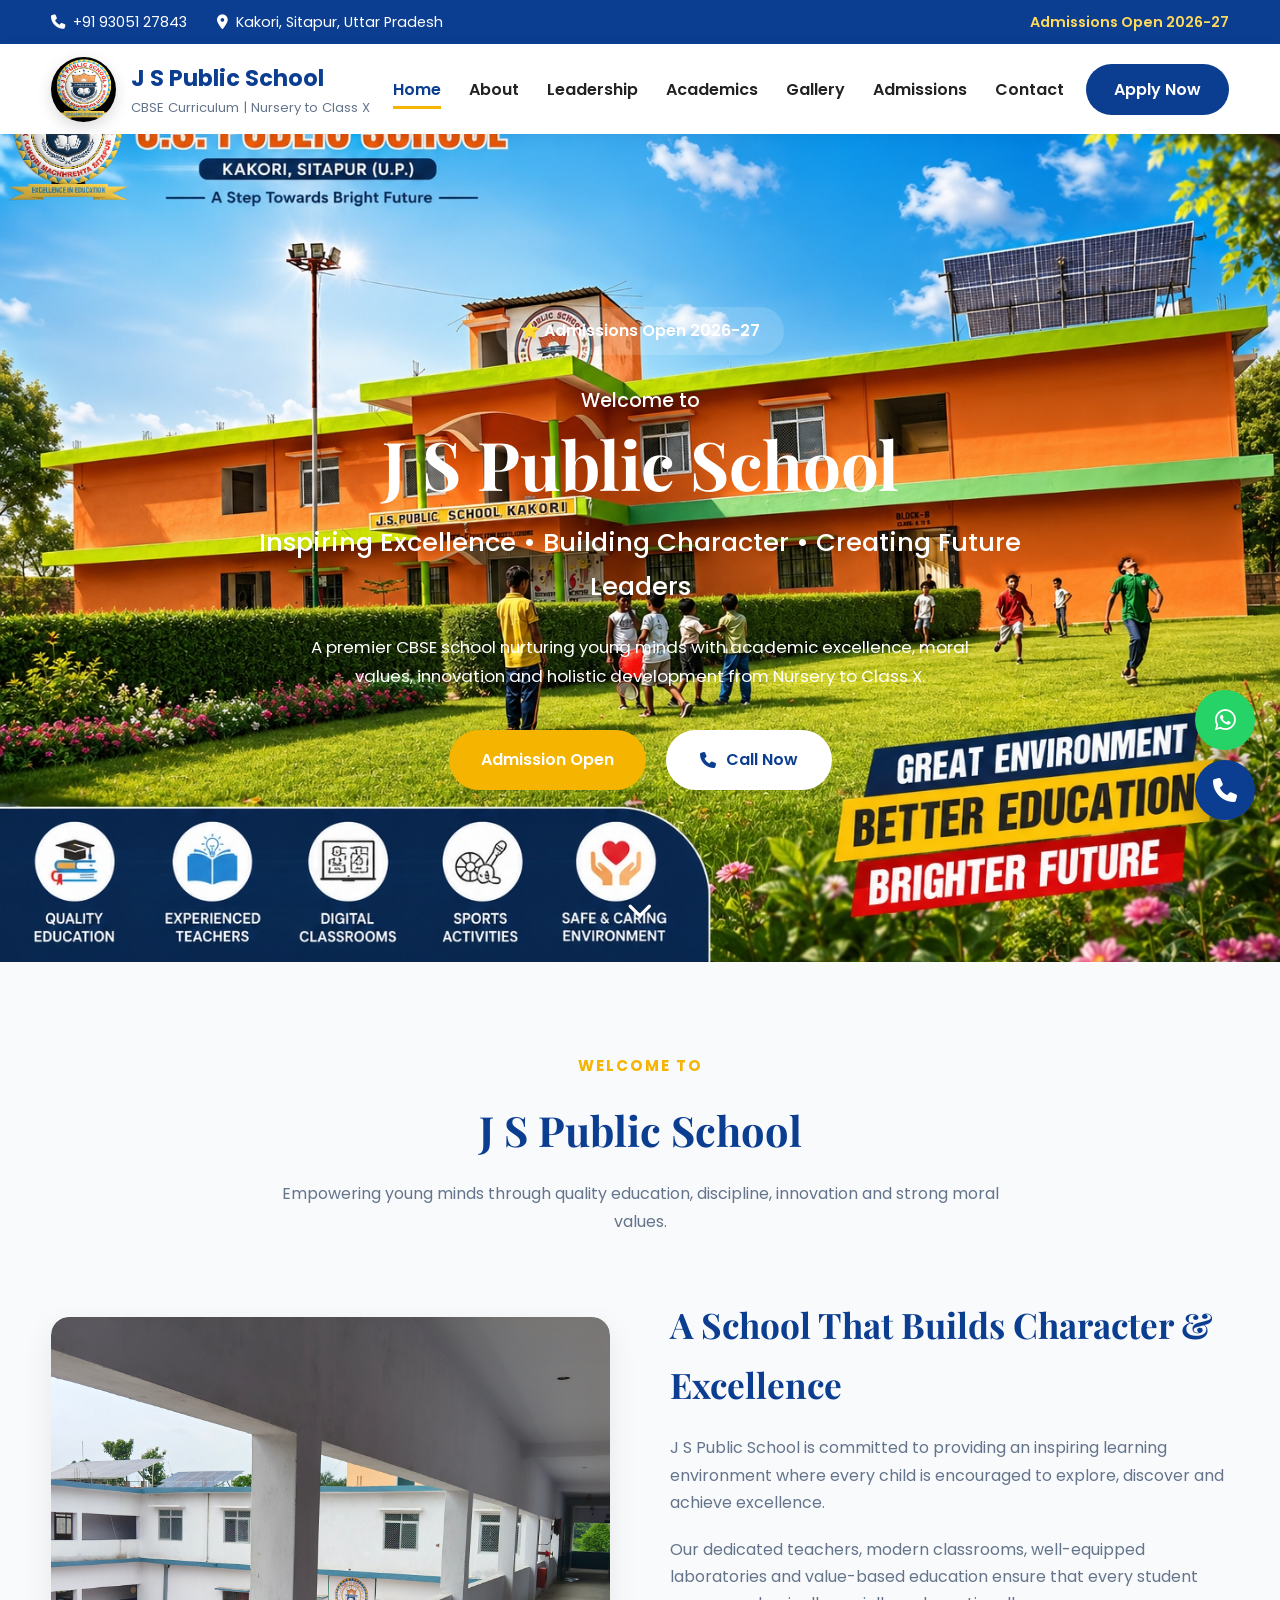
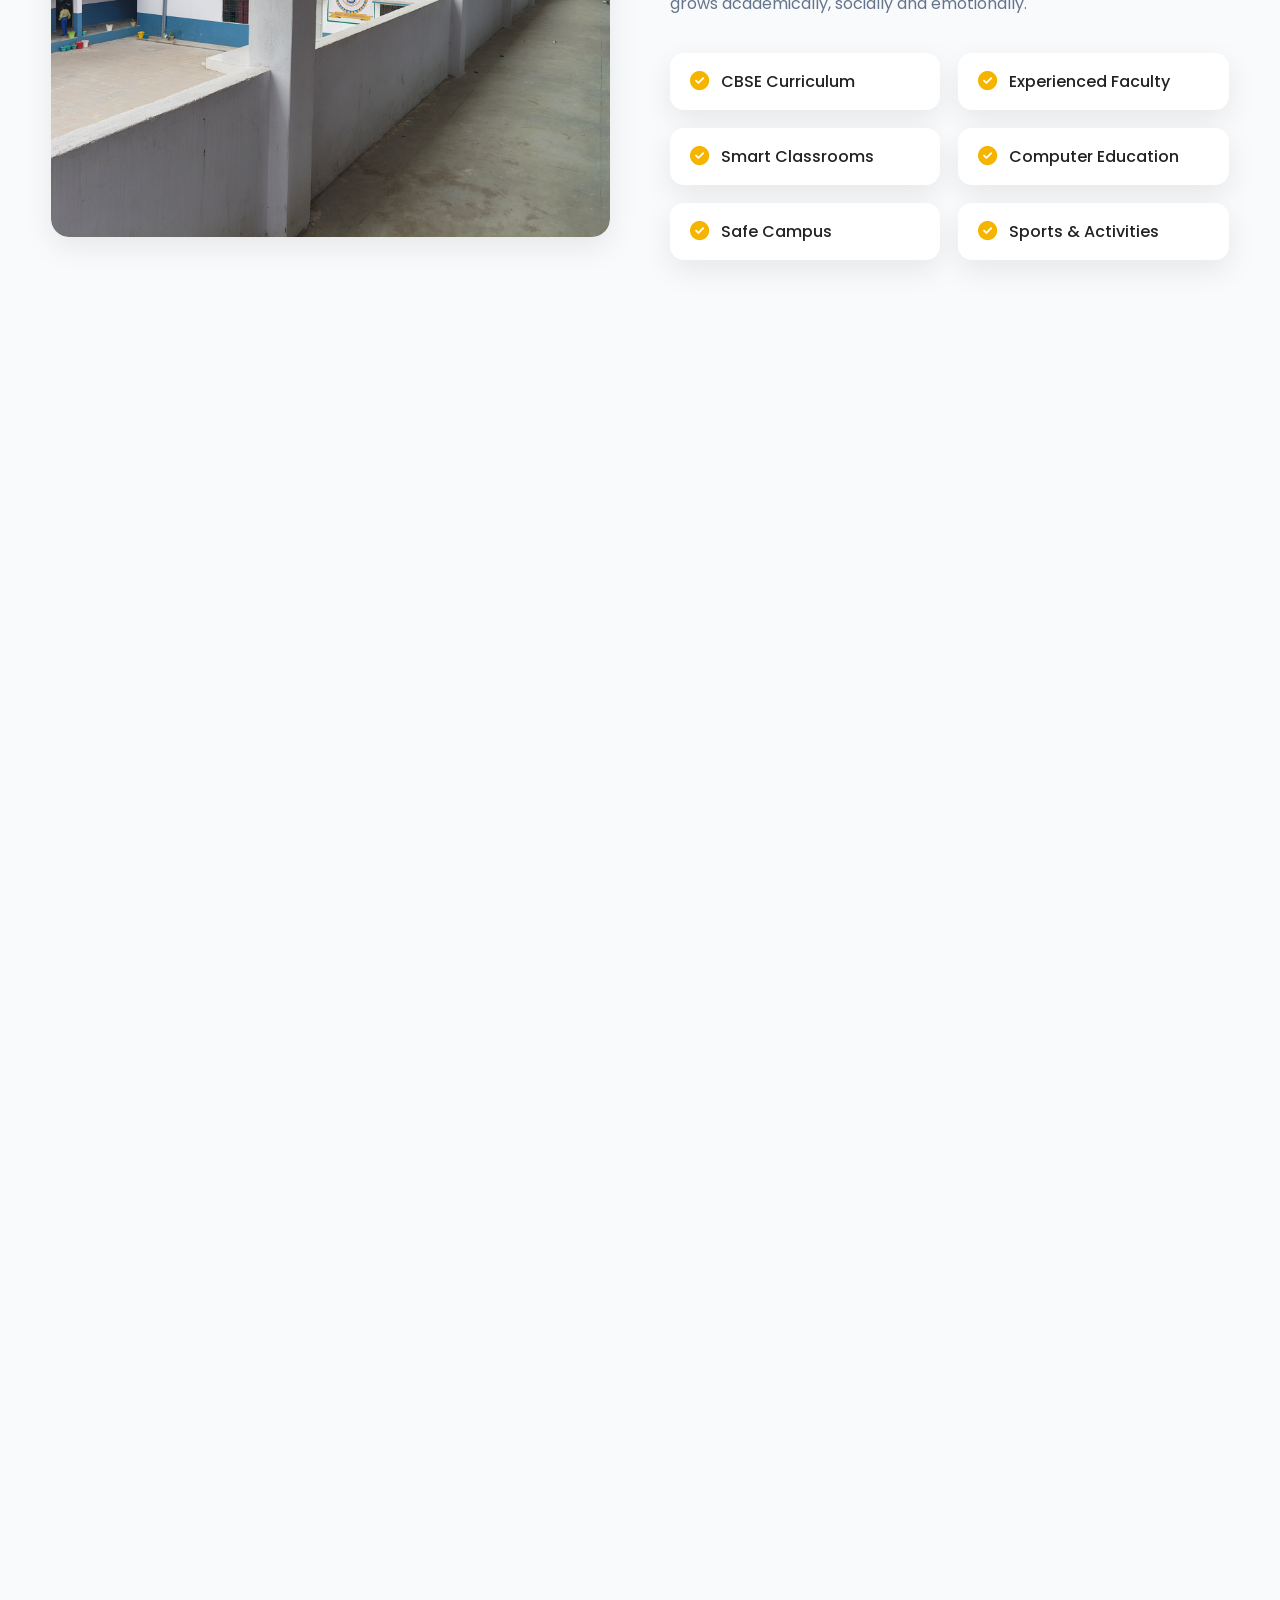
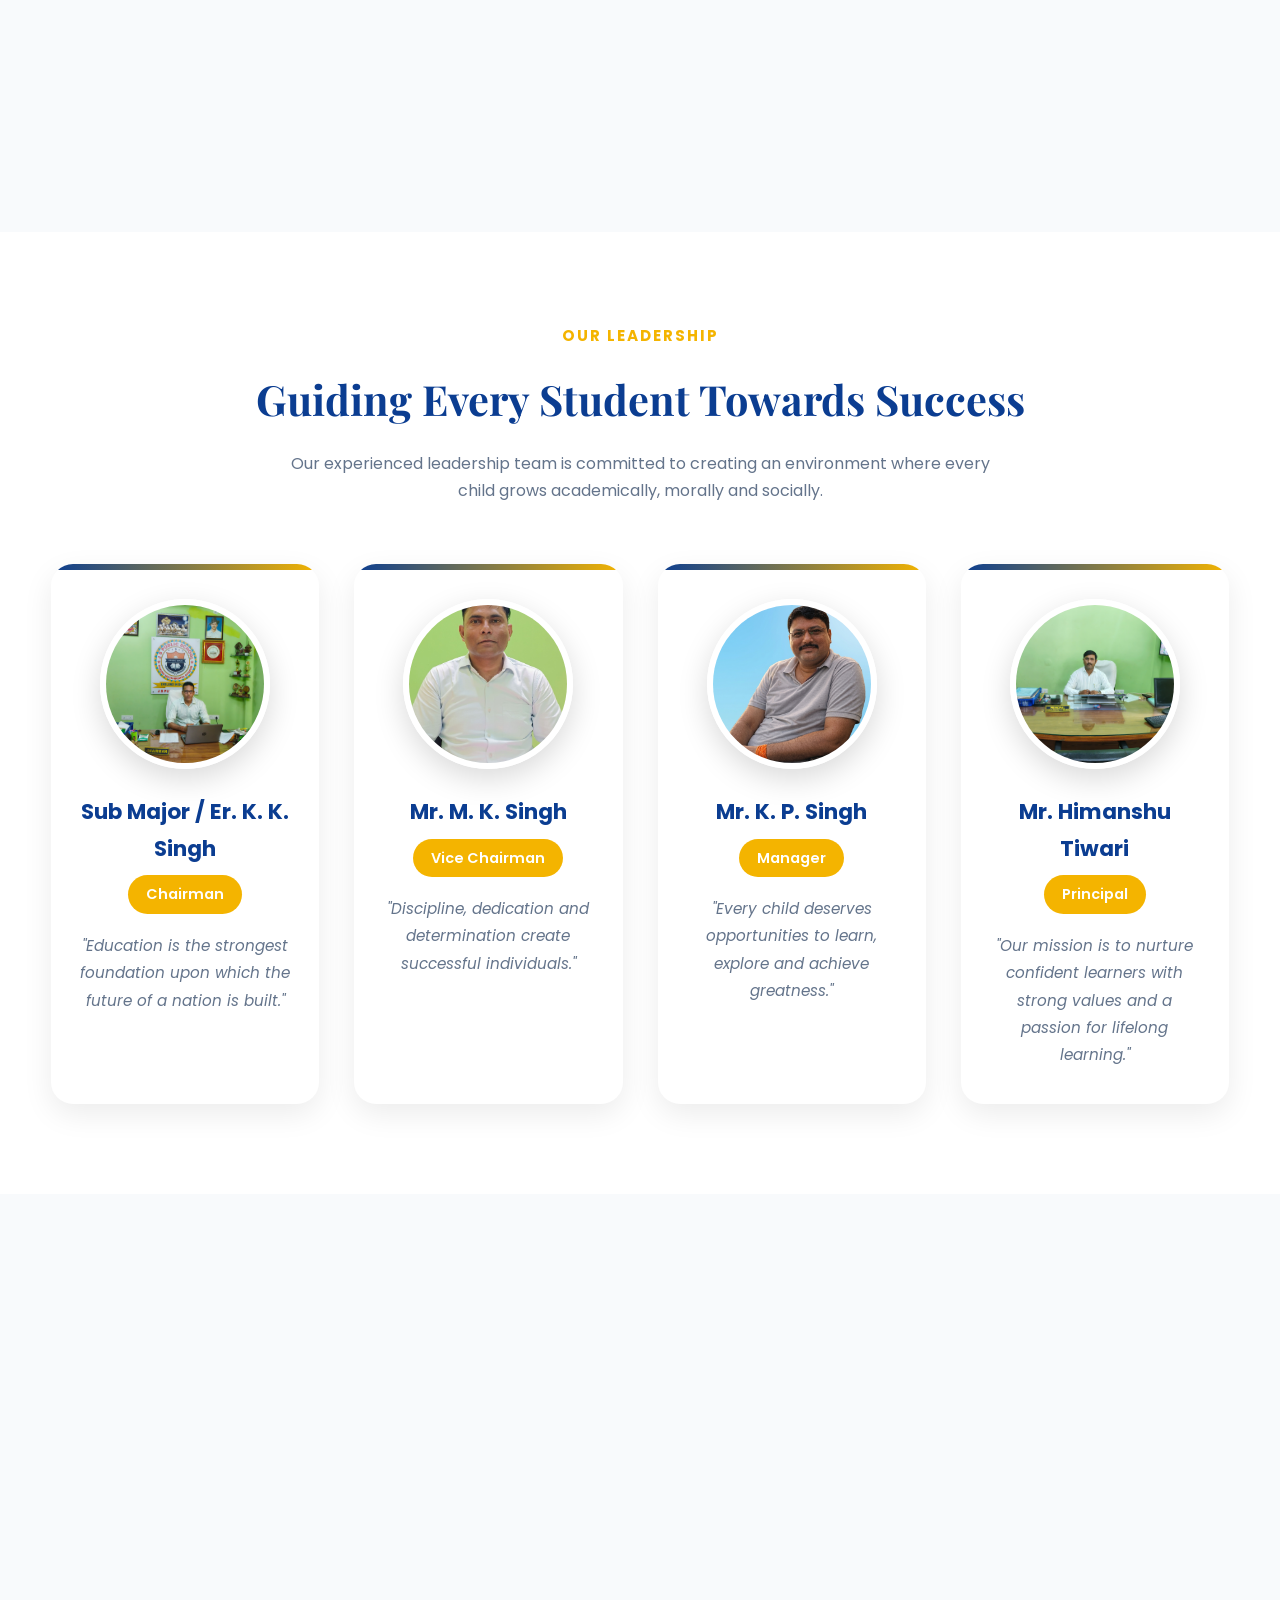
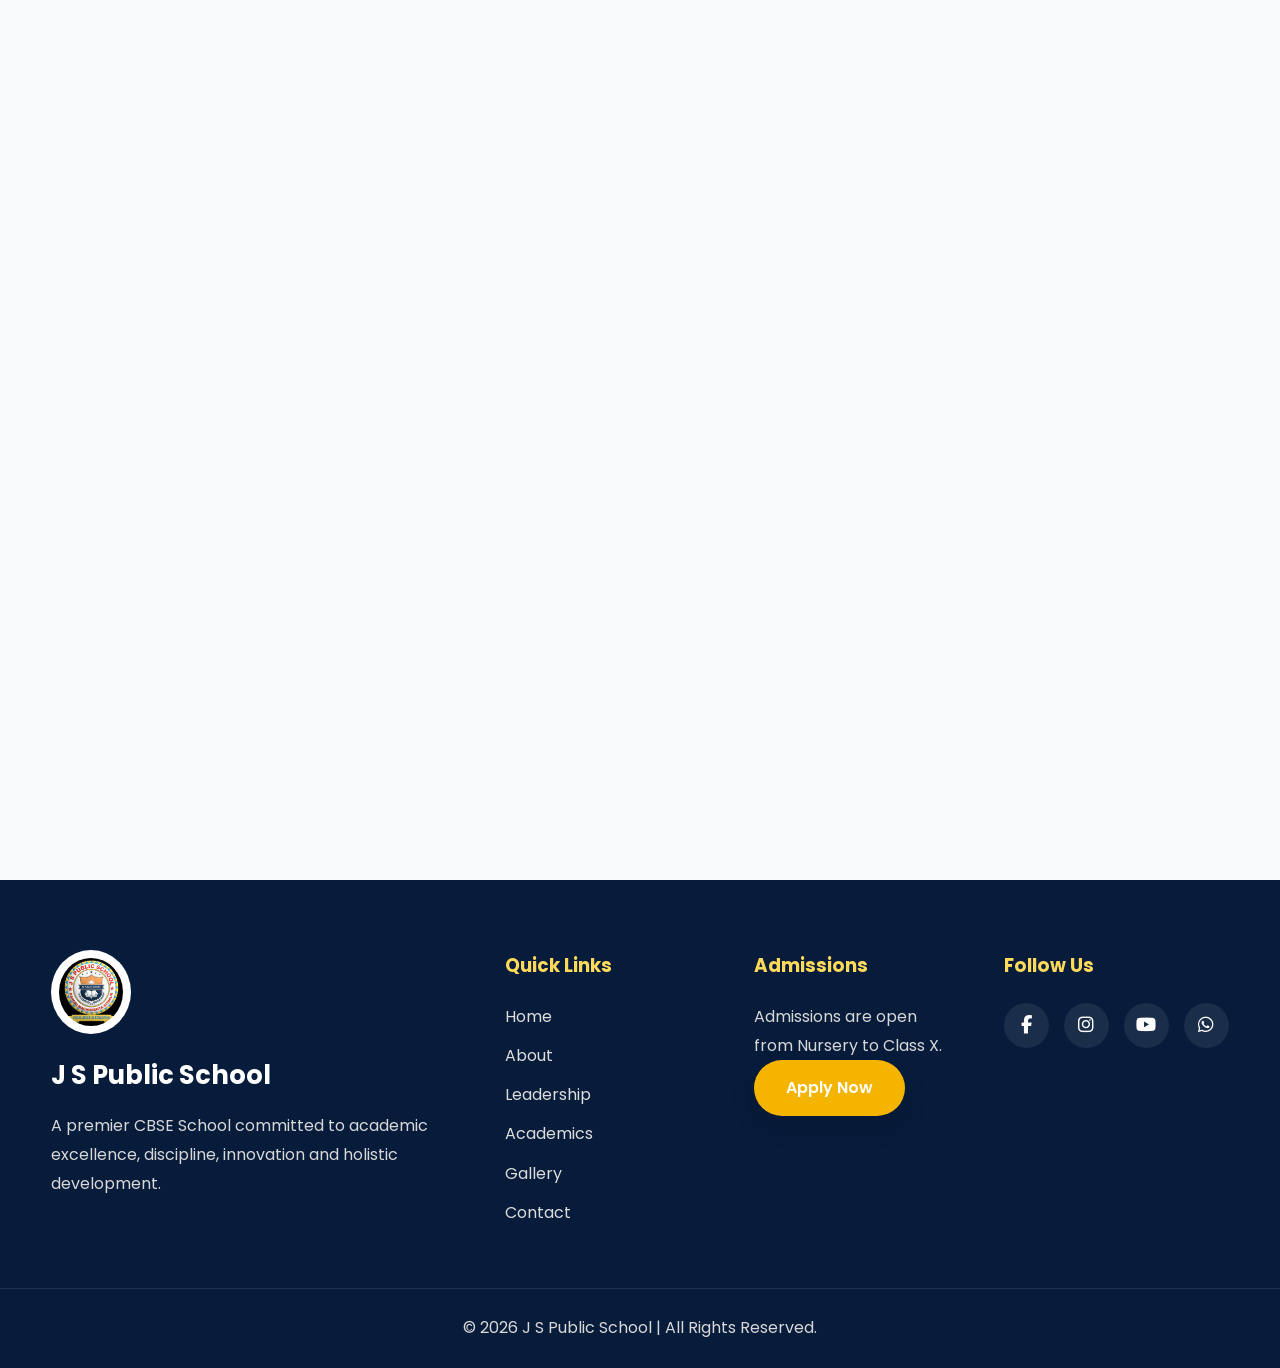
==== index.html @ 4f8f6de7 "Initial commit" ====
<!DOCTYPE html>
<html lang="en">

<head>

    <meta charset="UTF-8">
    <meta name="viewport" content="width=device-width, initial-scale=1.0">

    <title>J S Public School | CBSE School | Sitapur</title>

    <meta name="description"
        content="J S Public School, Kakori, Sitapur is a CBSE School providing quality education from Nursery to Class X with modern infrastructure and experienced faculty.">

    <meta name="keywords"
        content="JS Public School, Sitapur School, CBSE School, Nursery to Class X, Best School Sitapur">

    <meta name="author" content="J S Public School">

    <link rel="icon" href="assets/images/logo.jpeg">

    <!-- Google Fonts -->

    <link
        href="https://fonts.googleapis.com/css2?family=Poppins:wght@300;400;500;600;700;800&family=Playfair+Display:wght@700;800&display=swap"
        rel="stylesheet">

    <!-- Font Awesome -->

    <link rel="stylesheet"
        href="https://cdnjs.cloudflare.com/ajax/libs/font-awesome/6.6.0/css/all.min.css">

    <!-- AOS -->

    <link rel="stylesheet"
        href="https://unpkg.com/aos@2.3.4/dist/aos.css">

    <!-- CSS -->

    <link rel="stylesheet" href="assets/css/style.css">

    <link rel="stylesheet" href="assets/css/responsive.css">

</head>

<body>

<!--==============================
 TOP BAR
================================-->

<div class="top-bar">

    <div class="container">

        <div class="top-left">

            <span><i class="fa-solid fa-phone"></i> +91 93051 27843</span>

            <span>

                <i class="fa-solid fa-location-dot"></i>

                Kakori, Sitapur, Uttar Pradesh

            </span>

        </div>

        <div class="top-right">

            <span>Admissions Open 2026-27</span>

        </div>

    </div>

</div>

<!--==============================
 HEADER
================================-->

<header class="header">

    <div class="container nav-wrapper">

        <a href="index.html" class="logo">

            <img src="assets/images/logo.jpeg" alt="J S Public School Logo">

            <div>

                <h2>J S Public School</h2>

                <p>CBSE Curriculum | Nursery to Class X</p>

            </div>

        </a>

        <nav>

            <ul class="nav-links">

                <li><a class="active" href="index.html">Home</a></li>

                <li><a href="about.html">About</a></li>

                <li><a href="leadership.html">Leadership</a></li>

                <li><a href="academics.html">Academics</a></li>

                <li><a href="gallery.html">Gallery</a></li>

                <li><a href="admissions.html">Admissions</a></li>

                <li><a href="contact.html">Contact</a></li>

            </ul>

        </nav>

        <a href="contact.html" class="btn-admission">

            Apply Now

        </a>

    </div>

</header>

<!--==============================
 HERO SECTION
================================-->

<section class="hero">

    <div class="hero-overlay"></div>

    <img src="assets/images/School Front.png"
        class="hero-image"
        alt="J S Public School">

    <div class="container hero-content">

        <div class="hero-badge">

            ⭐ Admissions Open 2026-27

        </div>

        <h4 data-aos="fade-up">

            Welcome to

        </h4>

        <h1 data-aos="fade-up" data-aos-delay="200">

            J S Public School

        </h1>

        <h3 data-aos="fade-up" data-aos-delay="400">

            Inspiring Excellence • Building Character • Creating Future Leaders

        </h3>

        <p data-aos="fade-up" data-aos-delay="600">

            A premier CBSE school nurturing young minds with academic excellence,
            moral values, innovation and holistic development from Nursery to
            Class X.

        </p>

        <div class="hero-buttons" data-aos="fade-up" data-aos-delay="800">

            <a href="admissions.html" class="btn-primary">

                Admission Open

            </a>

            <a href="tel:+919305127843" class="btn-secondary">

                <i class="fa-solid fa-phone"></i>

                Call Now

            </a>

        </div>

    </div>

    <div class="hero-scroll">

        <i class="fa-solid fa-chevron-down"></i>

    </div>

</section>

<!--==============================
 NEXT PART STARTS HERE
WELCOME SECTION
================================-->

<!--==============================
WELCOME SECTION
================================-->

<section class="welcome section">

    <div class="container">

        <div class="section-title" data-aos="fade-up">

            <span>WELCOME TO</span>

            <h2>J S Public School</h2>

            <p>
                Empowering young minds through quality education,
                discipline, innovation and strong moral values.
            </p>

        </div>

        <div class="welcome-grid">

            <div class="welcome-image" data-aos="fade-right">

                <img src="assets/images/Rear View.jpg"
                     alt="J S Public School Campus">

            </div>

            <div class="welcome-content" data-aos="fade-left">

                <h3>
                    A School That Builds Character & Excellence
                </h3>

                <p>

                    J S Public School is committed to providing an inspiring
                    learning environment where every child is encouraged to
                    explore, discover and achieve excellence.

                </p>

                <p>

                    Our dedicated teachers, modern classrooms, well-equipped
                    laboratories and value-based education ensure that every
                    student grows academically, socially and emotionally.

                </p>

                <div class="welcome-features">

                    <div>

                        <i class="fa-solid fa-circle-check"></i>

                        CBSE Curriculum

                    </div>

                    <div>

                        <i class="fa-solid fa-circle-check"></i>

                        Experienced Faculty

                    </div>

                    <div>

                        <i class="fa-solid fa-circle-check"></i>

                        Smart Classrooms

                    </div>

                    <div>

                        <i class="fa-solid fa-circle-check"></i>

                        Computer Education

                    </div>

                    <div>

                        <i class="fa-solid fa-circle-check"></i>

                        Safe Campus

                    </div>

                    <div>

                        <i class="fa-solid fa-circle-check"></i>

                        Sports & Activities

                    </div>

                </div>

            </div>

        </div>

    </div>

</section>

<!--==============================
WHY CHOOSE US
================================-->

<section class="why-us section">

    <div class="container">

        <div class="section-title" data-aos="fade-up">

            <span>WHY CHOOSE US</span>

            <h2>Building Bright Futures</h2>

            <p>

                Every child deserves an education that inspires confidence,
                creativity and lifelong success.

            </p>

        </div>

        <div class="why-grid">

            <div class="why-card" data-aos="zoom-in">

                <i class="fa-solid fa-book-open"></i>

                <h3>Quality Education</h3>

                <p>

                    Comprehensive CBSE curriculum designed to strengthen
                    concepts and practical knowledge.

                </p>

            </div>

            <div class="why-card" data-aos="zoom-in" data-aos-delay="100">

                <i class="fa-solid fa-desktop"></i>

                <h3>Smart Learning</h3>

                <p>

                    Digital classrooms and activity-based learning to make
                    education engaging and effective.

                </p>

            </div>

            <div class="why-card" data-aos="zoom-in" data-aos-delay="200">

                <i class="fa-solid fa-user-graduate"></i>

                <h3>Experienced Teachers</h3>

                <p>

                    Passionate educators dedicated to nurturing academic and
                    personal excellence.

                </p>

            </div>

            <div class="why-card" data-aos="zoom-in" data-aos-delay="300">

                <i class="fa-solid fa-futbol"></i>

                <h3>Sports & Activities</h3>

                <p>

                    Equal emphasis on physical fitness, teamwork and
                    extracurricular development.

                </p>

            </div>

            <div class="why-card" data-aos="zoom-in" data-aos-delay="400">

                <i class="fa-solid fa-shield-halved"></i>

                <h3>Safe Campus</h3>

                <p>

                    Secure and disciplined environment where students feel
                    confident and protected.

                </p>

            </div>

            <div class="why-card" data-aos="zoom-in" data-aos-delay="500">

                <i class="fa-solid fa-lightbulb"></i>

                <h3>Holistic Development</h3>

                <p>

                    We focus on academics, ethics, creativity, leadership and
                    life skills for complete personality development.

                </p>

            </div>

        </div>

    </div>

</section>

<!--==============================
SCHOOL STATISTICS
================================-->

<section class="statistics section">

    <div class="container">

        <div class="stats-grid">

            <div class="stat-card">

                <h2>10+</h2>

                <p>Years of Educational Excellence</p>

            </div>

            <div class="stat-card">

                <h2>500+</h2>

                <p>Happy Students</p>

            </div>

            <div class="stat-card">

                <h2>25+</h2>

                <p>Dedicated Teachers</p>

            </div>

            <div class="stat-card">

                <h2>100%</h2>

                <p>Commitment to Student Success</p>

            </div>

        </div>

    </div>

</section>

<!--==============================
NEXT PART STARTS HERE
LEADERSHIP SECTION
================================-->
<!--==============================
LEADERSHIP
================================-->

<section class="leadership section">

    <div class="container">

        <div class="section-title" data-aos="fade-up">

            <span>OUR LEADERSHIP</span>

            <h2>Guiding Every Student Towards Success</h2>

            <p>
                Our experienced leadership team is committed to creating an
                environment where every child grows academically, morally and
                socially.
            </p>

        </div>

        <div class="leadership-grid">

            <div class="leader-card" data-aos="fade-up">

                <img src="assets/images/Chairman.jpg" alt="Chairman">

                <h3>Sub Major / Er. K. K. Singh</h3>

                <span>Chairman</span>

                <p>
                    "Education is the strongest foundation upon which the future
                    of a nation is built."
                </p>

            </div>

            <div class="leader-card" data-aos="fade-up" data-aos-delay="100">

                <img src="assets/images/Vice Chairman.jpg" alt="Vice Chairman">

                <h3>Mr. M. K. Singh</h3>

                <span>Vice Chairman</span>

                <p>
                    "Discipline, dedication and determination create successful
                    individuals."
                </p>

            </div>

            <div class="leader-card" data-aos="fade-up" data-aos-delay="200">

                <img src="assets/images/Manager.png" alt="Manager">

                <h3>Mr. K. P. Singh</h3>

                <span>Manager</span>

                <p>
                    "Every child deserves opportunities to learn, explore and
                    achieve greatness."
                </p>

            </div>

            <div class="leader-card" data-aos="fade-up" data-aos-delay="300">

                <img src="assets/images/Principal.jpg" alt="Principal">

                <h3>Mr. Himanshu Tiwari</h3>

                <span>Principal</span>

                <p>
                    "Our mission is to nurture confident learners with strong
                    values and a passion for lifelong learning."
                </p>

            </div>

        </div>

    </div>

</section>

<!--==============================
FACILITIES
================================-->

<section class="facilities section">

    <div class="container">

        <div class="section-title" data-aos="fade-up">

            <span>OUR FACILITIES</span>

            <h2>Learning Beyond Classrooms</h2>

            <p>
                Modern infrastructure designed to provide students with an
                engaging and inspiring learning experience.
            </p>

        </div>

        <div class="facility-grid">

            <div class="facility-card" data-aos="zoom-in">

                <img src="assets/images/Class Room.jpg" alt="Classroom">

                <h3>Modern Classrooms</h3>

            </div>

            <div class="facility-card" data-aos="zoom-in" data-aos-delay="100">

                <img src="assets/images/Computer Lab.png" alt="Computer Lab">

                <h3>Computer Laboratory</h3>

            </div>

            <div class="facility-card" data-aos="zoom-in" data-aos-delay="200">

                <img src="assets/images/Library.jpg" alt="Library">

                <h3>Library</h3>

            </div>

            <div class="facility-card" data-aos="zoom-in" data-aos-delay="300">

                <img src="assets/images/Composite Lab.png" alt="Composite Lab">

                <h3>Composite Science Lab</h3>

            </div>

            <div class="facility-card" data-aos="zoom-in" data-aos-delay="400">

                <img src="assets/images/Smart class room.png" alt="Smart Classroom">

                <h3>Smart Classrooms</h3>

            </div>

            <div class="facility-card" data-aos="zoom-in" data-aos-delay="500">

                <img src="assets/images/Varandah.jpg" alt="Campus">

                <h3>Safe & Beautiful Campus</h3>

            </div>

        </div>

    </div>

</section>

<!--==============================
GALLERY PREVIEW
================================-->

<section class="gallery-preview section">

    <div class="container">

        <div class="section-title" data-aos="fade-up">

            <span>GALLERY</span>

            <h2>Life at J S Public School</h2>

            <p>
                Every photograph tells a story of learning, friendship,
                creativity and success.
            </p>

        </div>

        <div class="gallery-grid">

            <img src="assets/images/School Front.png" alt="School">

            <img src="assets/images/Rear View.jpg" alt="Campus">

            <img src="assets/images/Class Room (2).jpg" alt="Classroom">

            <img src="assets/images/Class Room (3).jpg" alt="Students">

            <img src="assets/images/22364.jpg" alt="Activity">

            <img src="assets/images/22461.jpg" alt="School Event">

        </div>

        <div class="gallery-button">

            <a href="gallery.html" class="btn-primary">

                View Complete Gallery

            </a>

        </div>

    </div>

</section>

<!--==============================
CALL TO ACTION
================================-->

<section class="admission-banner">

    <div class="container">

        <div class="cta-content">

            <h2>

                Admissions Open for Session 2026–27

            </h2>

            <p>

                Join a school where learning inspires confidence, creativity and
                excellence.

            </p>

        </div>

        <div class="cta-buttons">

            <a href="admissions.html" class="btn-primary">

                Apply Now

            </a>

            <a href="tel:+919305127843" class="btn-secondary">

                <i class="fa-solid fa-phone"></i>

                Call +91 93051 27843

            </a>

        </div>

    </div>

</section>

<!--==============================
PART 4 STARTS HERE
FOOTER
================================-->
<!--==============================
CONTACT STRIP
================================-->

<section class="contact-strip">

    <div class="container contact-strip-grid">

        <div>
            <i class="fa-solid fa-location-dot"></i>
            <h4>Visit Our Campus</h4>

            <p>
                Village - Kakori<br>
                Post - Lauli<br>
                Block - Machhrehta<br>
                Tehsil - Mishrikh<br>
                District - Sitapur (U.P.) - 261403
            </p>

        </div>

        <div>

            <i class="fa-solid fa-phone"></i>

            <h4>Call Us</h4>

            <p>

                +91 93051 27843

            </p>

        </div>

        <div>

            <i class="fa-solid fa-envelope"></i>

            <h4>Email</h4>

            <p>

                jspublicschool@gmail.com

            </p>

        </div>

    </div>

</section>

<!--==============================
FOOTER
================================-->

<footer class="footer">

    <div class="container footer-grid">

        <div class="footer-about">

            <img src="assets/images/logo.jpeg" alt="Logo">

            <h3>J S Public School</h3>

            <p>

                A premier CBSE School committed to academic excellence,
                discipline, innovation and holistic development.

            </p>

        </div>

        <div>

            <h4>Quick Links</h4>

            <ul>

                <li><a href="index.html">Home</a></li>

                <li><a href="about.html">About</a></li>

                <li><a href="leadership.html">Leadership</a></li>

                <li><a href="academics.html">Academics</a></li>

                <li><a href="gallery.html">Gallery</a></li>

                <li><a href="contact.html">Contact</a></li>

            </ul>

        </div>

        <div>

            <h4>Admissions</h4>

            <p>

                Admissions are open from Nursery to Class X.

            </p>

            <a href="admissions.html" class="btn-primary">

                Apply Now

            </a>

        </div>

        <div>

            <h4>Follow Us</h4>

            <div class="social-links">

                <a href="#"><i class="fab fa-facebook-f"></i></a>

                <a href="#"><i class="fab fa-instagram"></i></a>

                <a href="#"><i class="fab fa-youtube"></i></a>

                <a href="#"><i class="fab fa-whatsapp"></i></a>

            </div>

        </div>

    </div>

    <div class="footer-bottom">

        <div class="container">

            <p>

                © 2026 J S Public School | All Rights Reserved.

            </p>

        </div>

    </div>

</footer>

<!--==============================
FLOATING BUTTONS
================================-->

<a href="https://wa.me/919305127843"
   class="floating-whatsapp"
   target="_blank">

    <i class="fab fa-whatsapp"></i>

</a>

<a href="tel:+919305127843"
   class="floating-call">

    <i class="fa-solid fa-phone"></i>

</a>

<button id="scrollTop">

    <i class="fa-solid fa-arrow-up"></i>

</button>

<!--==============================
AOS
================================-->

<script src="https://unpkg.com/aos@2.3.4/dist/aos.js"></script>

<script>

AOS.init({

    duration:1000,

    once:true

});

</script>

<script src="assets/js/main.js"></script>

</body>

</html>
---- assets/css/style.css ----
/* ===========================================================
   J S PUBLIC SCHOOL
   Premium Theme
   Author : ChatGPT
=========================================================== */

/* ===========================
   Google Fonts
=========================== */

@import url('https://fonts.googleapis.com/css2?family=Poppins:wght@300;400;500;600;700;800&family=Playfair+Display:wght@700;800&display=swap');


/* ===========================
   Root Variables
=========================== */

:root{

--primary:#0B3D91;
--secondary:#F4B400;
--dark:#0f172a;
--light:#ffffff;
--gray:#64748b;
--bg:#f8fafc;

--shadow:0 10px 30px rgba(0,0,0,.08);

--radius:18px;

--transition:.35s ease;

--container:1200px;

}


/* ===========================
   Reset
=========================== */

*{

margin:0;

padding:0;

box-sizing:border-box;

}

html{

scroll-behavior:smooth;

}

body{

font-family:'Poppins',sans-serif;

background:var(--bg);

color:#222;

overflow-x:hidden;

line-height:1.7;

}

img{

max-width:100%;

display:block;

}

a{

text-decoration:none;

color:inherit;

}

ul{

list-style:none;

}


/* ===========================
Container
=========================== */

.container{

width:min(92%,var(--container));

margin:auto;

}

.section{

padding:90px 0;

}


/* ===========================
Typography
=========================== */

.section-title{

text-align:center;

margin-bottom:60px;

}

.section-title span{

color:var(--secondary);

font-weight:700;

letter-spacing:2px;

font-size:.95rem;

text-transform:uppercase;

}

.section-title h2{

font-size:2.6rem;

margin:15px 0;

font-family:'Playfair Display',serif;

color:var(--primary);

}

.section-title p{

max-width:720px;

margin:auto;

color:var(--gray);

}


/* ===========================
Buttons
=========================== */

.btn-primary{

display:inline-flex;

align-items:center;

justify-content:center;

padding:14px 32px;

background:var(--secondary);

color:#fff;

border-radius:50px;

font-weight:600;

transition:var(--transition);

box-shadow:var(--shadow);

}

.btn-primary:hover{

background:#d99b00;

transform:translateY(-4px);

}

.btn-secondary{

display:inline-flex;

align-items:center;

gap:10px;

padding:14px 32px;

background:#fff;

border:2px solid #fff;

border-radius:50px;

font-weight:600;

color:var(--primary);

transition:var(--transition);

}

.btn-secondary:hover{

background:transparent;

color:#fff;

}


/* ===========================
Top Bar
=========================== */

.top-bar{

background:var(--primary);

color:#fff;

padding:10px 0;

font-size:.9rem;

}

.top-bar .container{

display:flex;

justify-content:space-between;

align-items:center;

flex-wrap:wrap;

}

.top-left{

display:flex;

gap:30px;

flex-wrap:wrap;

}

.top-left span{

display:flex;

align-items:center;

gap:8px;

}

.top-right{

font-weight:600;

color:#FFD95A;

}


/* ===========================
Header
=========================== */

.header{

position:sticky;

top:0;

z-index:999;

background:rgba(255,255,255,.95);

backdrop-filter:blur(12px);

box-shadow:0 3px 15px rgba(0,0,0,.05);

}

.nav-wrapper{

display:flex;

align-items:center;

justify-content:space-between;

height:90px;

}

.logo{

display:flex;

align-items:center;

gap:15px;

}

.logo img{

width:65px;

height:65px;

border-radius:50%;

box-shadow:0 5px 15px rgba(0,0,0,.15);

}

.logo h2{

font-size:1.4rem;

color:var(--primary);

font-weight:700;

}

.logo p{

font-size:.82rem;

color:var(--gray);

}

.nav-links{

display:flex;

gap:28px;

}

.nav-links a{

font-weight:600;

position:relative;

transition:.3s;

}

.nav-links a:hover,

.nav-links a.active{

color:var(--primary);

}

.nav-links a::after{

content:"";

position:absolute;

left:0;

bottom:-8px;

width:0;

height:3px;

background:var(--secondary);

transition:.35s;

}

.nav-links a:hover::after,

.nav-links a.active::after{

width:100%;

}

.btn-admission{

padding:12px 28px;

background:var(--primary);

color:#fff;

border-radius:50px;

font-weight:600;

transition:.3s;

}

.btn-admission:hover{

background:var(--secondary);

}


/* ===========================
Hero
=========================== */

.hero{

position:relative;

height:92vh;

display:flex;

align-items:center;

justify-content:center;

overflow:hidden;

}

.hero-image{

position:absolute;

width:100%;

height:100%;

object-fit:cover;

}

.hero-overlay{

position:absolute;

inset:0;

background:linear-gradient(
rgba(6,33,78,.78),
rgba(6,33,78,.65));

}

.hero-content{

position:relative;

z-index:5;

color:#fff;

text-align:center;

max-width:850px;

}

.hero-badge{

display:inline-block;

padding:10px 24px;

background:rgba(255,255,255,.15);

backdrop-filter:blur(12px);

border-radius:40px;

margin-bottom:30px;

font-weight:600;

}

.hero h4{

font-size:1.2rem;

font-weight:500;

margin-bottom:10px;

}

.hero h1{

font-size:4.2rem;

font-family:'Playfair Display',serif;

margin-bottom:20px;

line-height:1.1;

}

.hero h3{

font-size:1.6rem;

font-weight:500;

margin-bottom:25px;

}

.hero p{

font-size:1.05rem;

max-width:700px;

margin:auto;

opacity:.95;

}

.hero-buttons{

margin-top:40px;

display:flex;

justify-content:center;

gap:20px;

flex-wrap:wrap;

}

.hero-scroll{

position:absolute;

bottom:30px;

left:50%;

transform:translateX(-50%);

font-size:1.6rem;

color:#fff;

animation:float 1.8s infinite;

}

@keyframes float{

0%{transform:translate(-50%,0);}

50%{transform:translate(-50%,10px);}

100%{transform:translate(-50%,0);}

}

/* ===========================================================
   WELCOME SECTION
=========================================================== */

.welcome-grid{

display:grid;

grid-template-columns:1fr 1fr;

gap:60px;

align-items:center;

}

.welcome-image{

overflow:hidden;

border-radius:var(--radius);

box-shadow:var(--shadow);

}

.welcome-image img{

width:100%;

height:520px;

object-fit:cover;

transition:.6s;

}

.welcome-image:hover img{

transform:scale(1.08);

}

.welcome-content h3{

font-size:2.2rem;

color:var(--primary);

margin-bottom:20px;

font-family:'Playfair Display',serif;

}

.welcome-content p{

color:var(--gray);

margin-bottom:20px;

font-size:1rem;

}

.welcome-features{

display:grid;

grid-template-columns:repeat(2,1fr);

gap:18px;

margin-top:35px;

}

.welcome-features div{

display:flex;

align-items:center;

gap:12px;

padding:15px 20px;

background:#fff;

border-radius:14px;

box-shadow:var(--shadow);

transition:.3s;

font-weight:500;

}

.welcome-features div:hover{

transform:translateY(-6px);

}

.welcome-features i{

color:var(--secondary);

font-size:1.2rem;

}



/* ===========================================================
   WHY CHOOSE US
=========================================================== */

.why-us{

background:#fff;

}

.why-grid{

display:grid;

grid-template-columns:repeat(auto-fit,minmax(280px,1fr));

gap:30px;

}

.why-card{

background:#fff;

padding:40px 30px;

border-radius:20px;

text-align:center;

box-shadow:var(--shadow);

transition:.4s;

border-top:5px solid transparent;

}

.why-card:hover{

transform:translateY(-12px);

border-color:var(--secondary);

}

.why-card i{

width:85px;

height:85px;

background:linear-gradient(135deg,var(--primary),#205ecf);

color:#fff;

display:flex;

align-items:center;

justify-content:center;

margin:auto;

border-radius:50%;

font-size:2rem;

margin-bottom:25px;

}

.why-card h3{

color:var(--primary);

margin-bottom:15px;

font-size:1.35rem;

}

.why-card p{

color:var(--gray);

font-size:.95rem;

}



/* ===========================================================
   SCHOOL STATISTICS
=========================================================== */

.statistics{

background:linear-gradient(135deg,#0B3D91,#174fa8);

color:#fff;

}

.stats-grid{

display:grid;

grid-template-columns:repeat(4,1fr);

gap:30px;

}

.stat-card{

background:rgba(255,255,255,.08);

backdrop-filter:blur(10px);

border-radius:20px;

padding:40px 25px;

text-align:center;

transition:.35s;

border:1px solid rgba(255,255,255,.15);

}

.stat-card:hover{

transform:translateY(-10px);

background:rgba(255,255,255,.14);

}

.stat-card h2{

font-size:3rem;

font-weight:800;

color:#FFD95A;

margin-bottom:10px;

}

.stat-card p{

font-size:1rem;

font-weight:500;

opacity:.95;

}



/* ===========================================================
   COMMON CARD EFFECT
=========================================================== */

.card-hover{

transition:.35s;

}

.card-hover:hover{

transform:translateY(-10px);

}



/* ===========================================================
   SECTION BACKGROUND HELPERS
=========================================================== */

.bg-light{

background:#fff;

}

.bg-primary{

background:var(--primary);

color:#fff;

}

.bg-gray{

background:#f5f7fb;

}



/* ===========================================================
   SECTION DIVIDER
=========================================================== */

.section-divider{

width:90px;

height:4px;

background:var(--secondary);

margin:18px auto 0;

border-radius:50px;

}



/* ===========================================================
   IMAGE HOVER EFFECT
=========================================================== */

.image-hover{

overflow:hidden;

border-radius:18px;

}

.image-hover img{

transition:.6s;

}

.image-hover:hover img{

transform:scale(1.08);

}



/* ===========================================================
   FADE UP ANIMATION
=========================================================== */

.fade-up{

animation:fadeUp .8s ease;

}

@keyframes fadeUp{

0%{

opacity:0;

transform:translateY(40px);

}

100%{

opacity:1;

transform:translateY(0);

}

}

/* ===========================================================
   LEADERSHIP SECTION
=========================================================== */

.leadership{

background:#fff;

}

.leadership-grid{

display:grid;

grid-template-columns:repeat(auto-fit,minmax(260px,1fr));

gap:35px;

}

.leader-card{

background:#fff;

border-radius:22px;

padding:35px 25px;

text-align:center;

box-shadow:var(--shadow);

transition:.4s;

position:relative;

overflow:hidden;

}

.leader-card::before{

content:"";

position:absolute;

top:0;

left:0;

width:100%;

height:6px;

background:linear-gradient(90deg,var(--primary),var(--secondary));

}

.leader-card:hover{

transform:translateY(-12px);

}

.leader-card img{

width:170px;

height:170px;

margin:auto;

border-radius:50%;

object-fit:cover;

border:6px solid #fff;

box-shadow:0 10px 30px rgba(0,0,0,.15);

margin-bottom:25px;

}

.leader-card h3{

font-size:1.35rem;

color:var(--primary);

margin-bottom:8px;

}

.leader-card span{

display:inline-block;

background:var(--secondary);

color:#fff;

padding:7px 18px;

border-radius:30px;

font-size:.9rem;

font-weight:600;

margin-bottom:18px;

}

.leader-card p{

font-size:.95rem;

color:var(--gray);

font-style:italic;

line-height:1.8;

}


/* ===========================================================
   FACILITIES
=========================================================== */

.facilities{

background:#f8fafc;

}

.facility-grid{

display:grid;

grid-template-columns:repeat(auto-fit,minmax(320px,1fr));

gap:30px;

}

.facility-card{

background:#fff;

border-radius:20px;

overflow:hidden;

box-shadow:var(--shadow);

transition:.4s;

}

.facility-card:hover{

transform:translateY(-10px);

}

.facility-card img{

width:100%;

height:240px;

object-fit:cover;

transition:.6s;

}

.facility-card:hover img{

transform:scale(1.08);

}

.facility-card h3{

padding:24px;

text-align:center;

font-size:1.25rem;

color:var(--primary);

font-weight:700;

}


/* ===========================================================
   GALLERY PREVIEW
=========================================================== */

.gallery-preview{

background:#fff;

}

.gallery-grid{

display:grid;

grid-template-columns:repeat(3,1fr);

gap:18px;

margin-top:45px;

}

.gallery-grid img{

width:100%;

height:260px;

object-fit:cover;

border-radius:18px;

cursor:pointer;

transition:.45s;

box-shadow:var(--shadow);

}

.gallery-grid img:hover{

transform:scale(1.05);

box-shadow:0 18px 40px rgba(0,0,0,.18);

}

.gallery-button{

text-align:center;

margin-top:45px;

}


/* ===========================================================
   ADMISSION CTA
=========================================================== */

.admission-banner{

padding:90px 0;

background:linear-gradient(135deg,var(--primary),#1c58b6);

color:#fff;

}

.admission-banner .container{

display:flex;

justify-content:space-between;

align-items:center;

gap:40px;

flex-wrap:wrap;

}

.cta-content h2{

font-size:2.5rem;

font-family:'Playfair Display',serif;

margin-bottom:18px;

}

.cta-content p{

font-size:1.05rem;

opacity:.95;

max-width:650px;

}

.cta-buttons{

display:flex;

gap:18px;

flex-wrap:wrap;

}

.cta-buttons .btn-primary{

background:#FFD95A;

color:#222;

font-weight:700;

}

.cta-buttons .btn-primary:hover{

background:#fff;

}

.cta-buttons .btn-secondary{

border:2px solid #fff;

color:#fff;

background:transparent;

}

.cta-buttons .btn-secondary:hover{

background:#fff;

color:var(--primary);

}


/* ===========================================================
   IMAGE BORDER EFFECT
=========================================================== */

.facility-card img,
.gallery-grid img,
.welcome-image img{

border-radius:18px;

}
/* ===========================================================
   CONTACT STRIP
=========================================================== */

.contact-strip{

padding:70px 0;

background:#ffffff;

border-top:1px solid #eee;

}

.contact-strip-grid{

display:grid;

grid-template-columns:repeat(3,1fr);

gap:35px;

text-align:center;

}

.contact-strip-grid>div{

background:#fff;

padding:35px 30px;

border-radius:20px;

box-shadow:var(--shadow);

transition:.35s;

}

.contact-strip-grid>div:hover{

transform:translateY(-8px);

}

.contact-strip-grid i{

font-size:2.2rem;

color:var(--secondary);

margin-bottom:20px;

}

.contact-strip-grid h4{

font-size:1.35rem;

margin-bottom:15px;

color:var(--primary);

}

.contact-strip-grid p{

color:var(--gray);

line-height:1.8;

}



/* ===========================================================
   FOOTER
=========================================================== */

.footer{

background:#071b3a;

color:#fff;

padding-top:70px;

}

.footer-grid{

display:grid;

grid-template-columns:2fr 1fr 1fr 1fr;

gap:45px;

padding-bottom:50px;

}

.footer-about img{

width:80px;

margin-bottom:20px;

border-radius:50%;

background:#fff;

padding:8px;

}

.footer h3{

margin-bottom:15px;

font-size:1.6rem;

}

.footer h4{

margin-bottom:22px;

color:#FFD95A;

font-size:1.15rem;

}

.footer p{

color:#d8d8d8;

line-height:1.8;

}

.footer ul li{

margin-bottom:12px;

}

.footer ul li a{

color:#ddd;

transition:.3s;

}

.footer ul li a:hover{

color:#FFD95A;

padding-left:6px;

}

.social-links{

display:flex;

gap:15px;

margin-top:15px;

}

.social-links a{

width:45px;

height:45px;

display:flex;

align-items:center;

justify-content:center;

background:rgba(255,255,255,.08);

border-radius:50%;

transition:.35s;

font-size:18px;

}

.social-links a:hover{

background:var(--secondary);

transform:translateY(-5px);

}

.footer-bottom{

border-top:1px solid rgba(255,255,255,.1);

text-align:center;

padding:25px 0;

color:#bbb;

}



/* ===========================================================
   FLOATING BUTTONS
=========================================================== */

.floating-whatsapp,

.floating-call,

#scrollTop{

position:fixed;

right:25px;

width:60px;

height:60px;

border-radius:50%;

display:flex;

align-items:center;

justify-content:center;

font-size:24px;

color:#fff;

box-shadow:0 12px 30px rgba(0,0,0,.25);

cursor:pointer;

z-index:999;

transition:.35s;

}

.floating-whatsapp{

bottom:150px;

background:#25D366;

}

.floating-call{

bottom:80px;

background:var(--primary);

}

#scrollTop{

bottom:10px;

background:var(--secondary);

border:none;

}

.floating-whatsapp:hover,

.floating-call:hover,

#scrollTop:hover{

transform:scale(1.1);

}



/* ===========================================================
   SCROLLBAR
=========================================================== */

::-webkit-scrollbar{

width:10px;

}

::-webkit-scrollbar-track{

background:#edf2f7;

}

::-webkit-scrollbar-thumb{

background:var(--primary);

border-radius:20px;

}

::-webkit-scrollbar-thumb:hover{

background:#072c6d;

}



/* ===========================================================
   RESPONSIVE
=========================================================== */

@media(max-width:1100px){

.hero h1{

font-size:3.3rem;

}

.footer-grid{

grid-template-columns:repeat(2,1fr);

}

.stats-grid{

grid-template-columns:repeat(2,1fr);

}

.contact-strip-grid{

grid-template-columns:1fr;

}

}



@media(max-width:900px){

.nav-links{

display:none;

}

.btn-admission{

display:none;

}

.welcome-grid{

grid-template-columns:1fr;

}

.gallery-grid{

grid-template-columns:repeat(2,1fr);

}

.admission-banner .container{

flex-direction:column;

text-align:center;

}

.facility-grid{

grid-template-columns:1fr;

}

}



@media(max-width:768px){

.hero{

height:85vh;

}

.hero h1{

font-size:2.6rem;

}

.hero h3{

font-size:1.2rem;

}

.hero p{

font-size:.95rem;

}

.hero-buttons{

flex-direction:column;

}

.section{

padding:70px 0;

}

.section-title h2{

font-size:2rem;

}

.stats-grid{

grid-template-columns:1fr;

}

.gallery-grid{

grid-template-columns:1fr;

}

.footer-grid{

grid-template-columns:1fr;

text-align:center;

}

.social-links{

justify-content:center;

}

.logo img{

width:55px;

height:55px;

}

.logo h2{

font-size:1.1rem;

}

.logo p{

display:none;

}

}



@media(max-width:500px){

.top-bar{

display:none;

}

.hero h1{

font-size:2.2rem;

}

.hero h3{

font-size:1rem;

}

.hero-badge{

font-size:.85rem;

}

.btn-primary,

.btn-secondary{

width:100%;

}

.floating-whatsapp,

.floating-call,

#scrollTop{

width:52px;

height:52px;

font-size:20px;

right:15px;

}

}



/* ===========================================================
   END OF FILE
=========================================================== */
---- assets/css/responsive.css ----
/* ==========================================================================
   Responsive Adaptations across Desktop, Tablet, and Mobile
   ========================================================================== */

@media (max-width: 1024px) {
  .nav-menu { gap: 1rem; }
  .section-title h2 { font-size: 2.1rem; }
  .page-header h1 { font-size: 2.4rem; }
}

@media (max-width: 768px) {
  .top-bar-flex { flex-direction: column; gap: 0.5rem; text-align: center; }
  .mobile-toggle { display: block; }
  
  .nav-menu {
    position: fixed;
    top: 75px;
    left: -100%;
    width: 100%;
    height: calc(100vh - 75px);
    background: var(--primary-dark);
    flex-direction: column;
    justify-content: flex-start;
    padding: 3rem 1.5rem;
    gap: 1.5rem;
    transition: var(--transition);
  }

  .nav-menu.active { left: 0; }
  .section-padding { padding: 4rem 0; }
  .hero-title { font-size: 2.2rem !important; }
  .floating-btn-container { bottom: 1rem; right: 1rem; }
}

@media (max-width: 480px) {
  .brand-text h1 { font-size: 1.1rem; }
  .brand-text span { font-size: 0.65rem; }
  .btn { width: 100%; justify-content: center; }
}
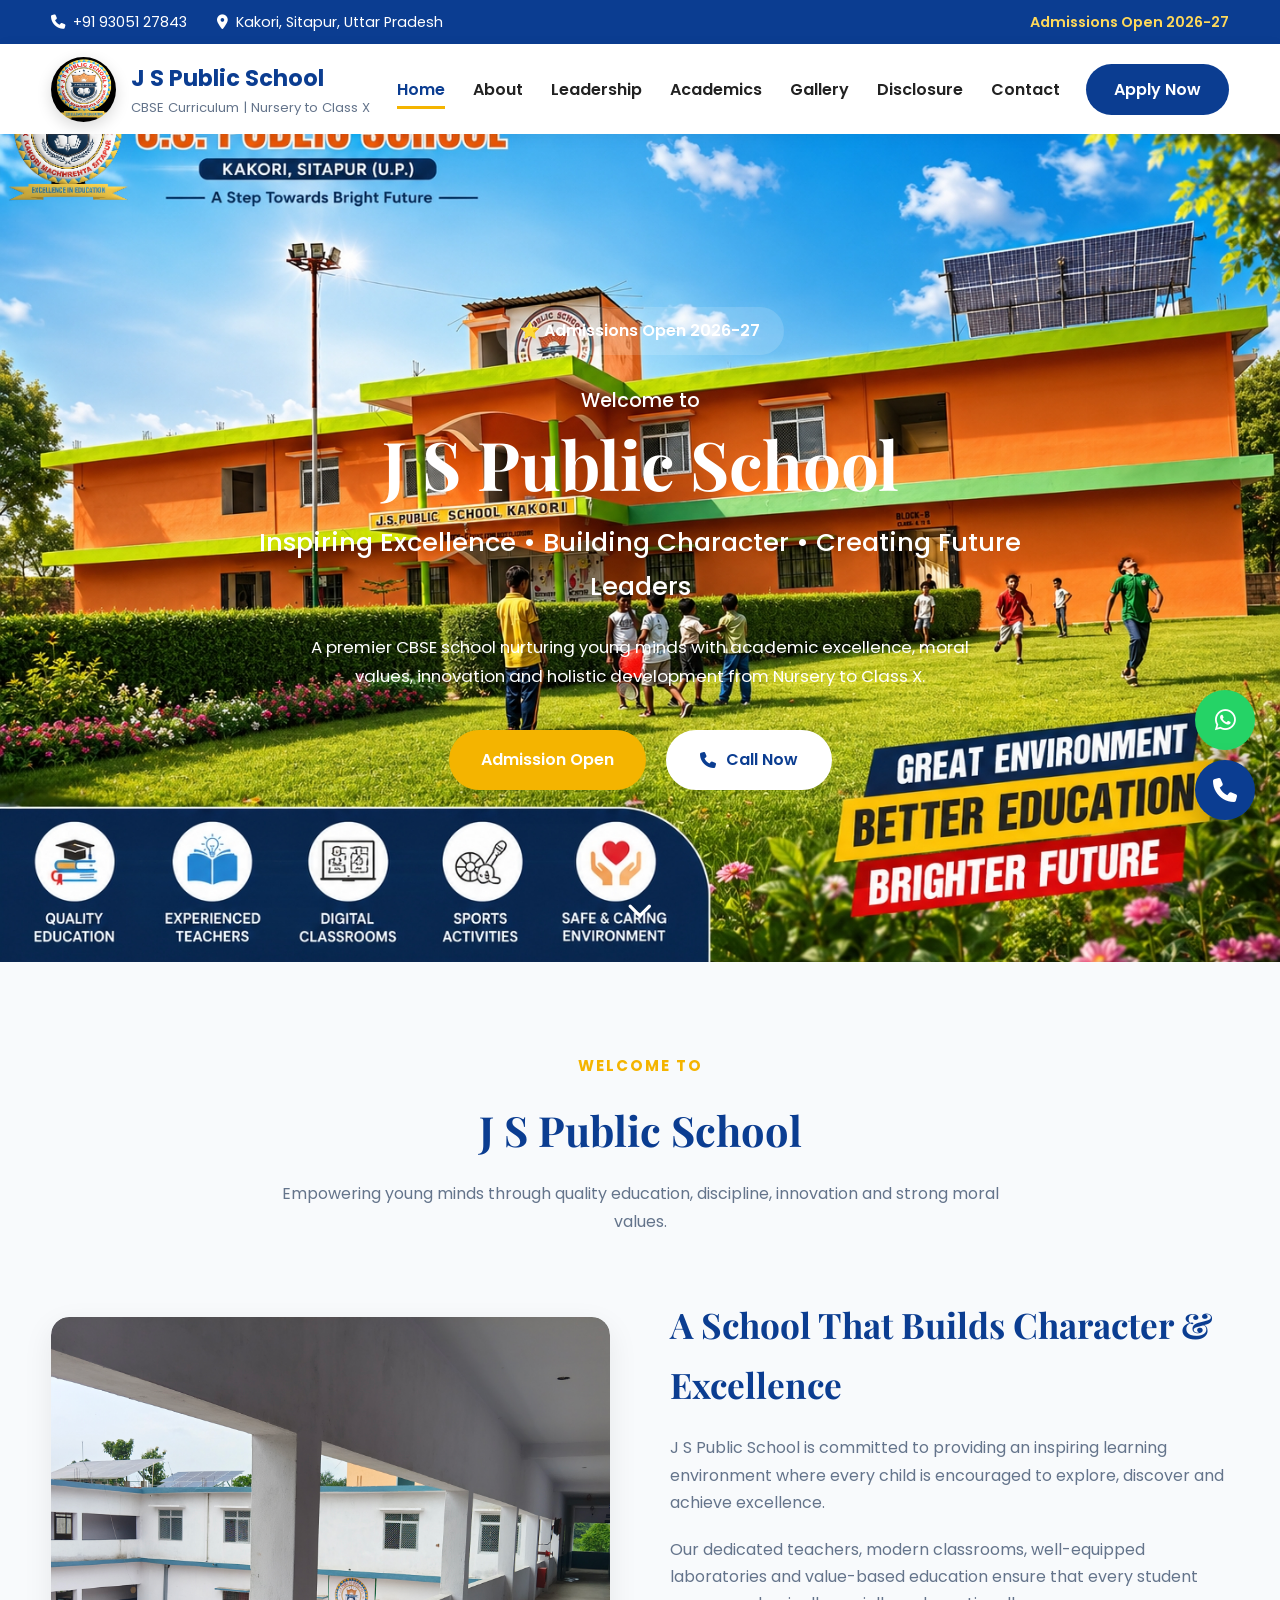
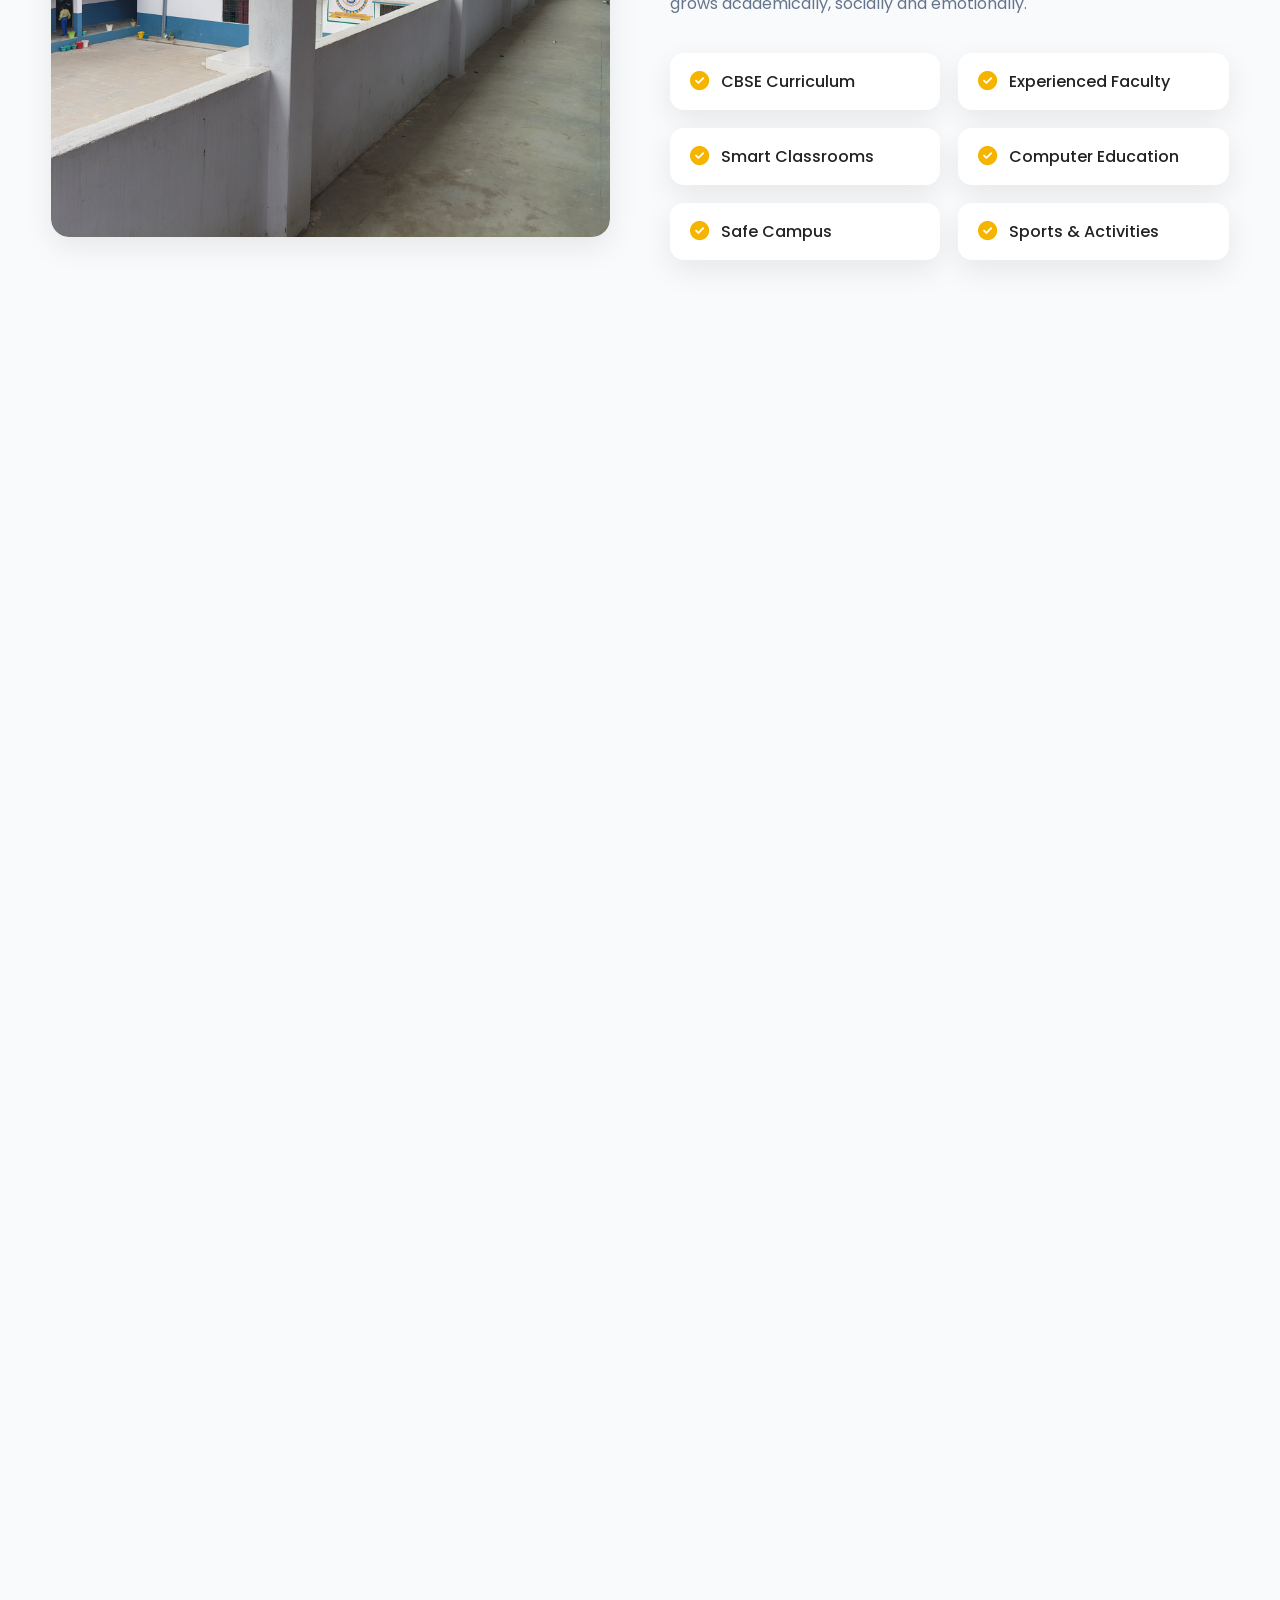
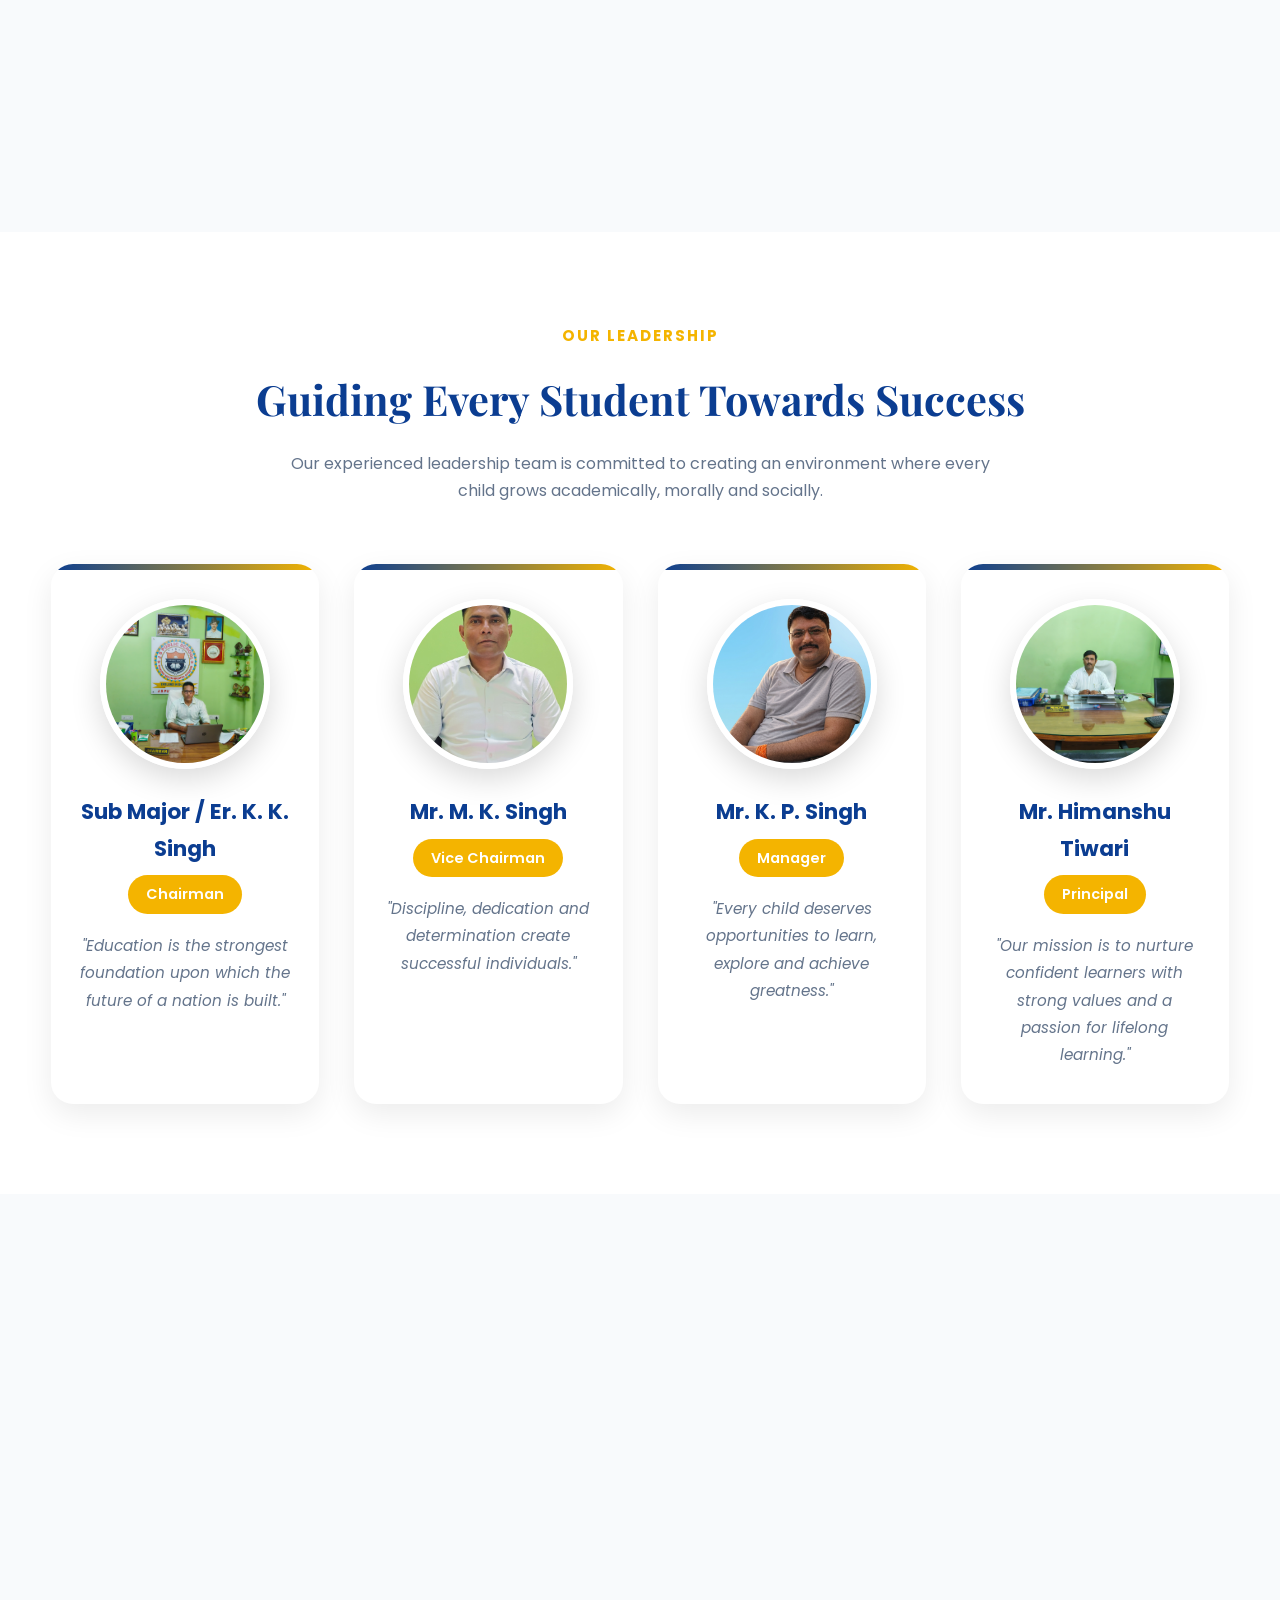
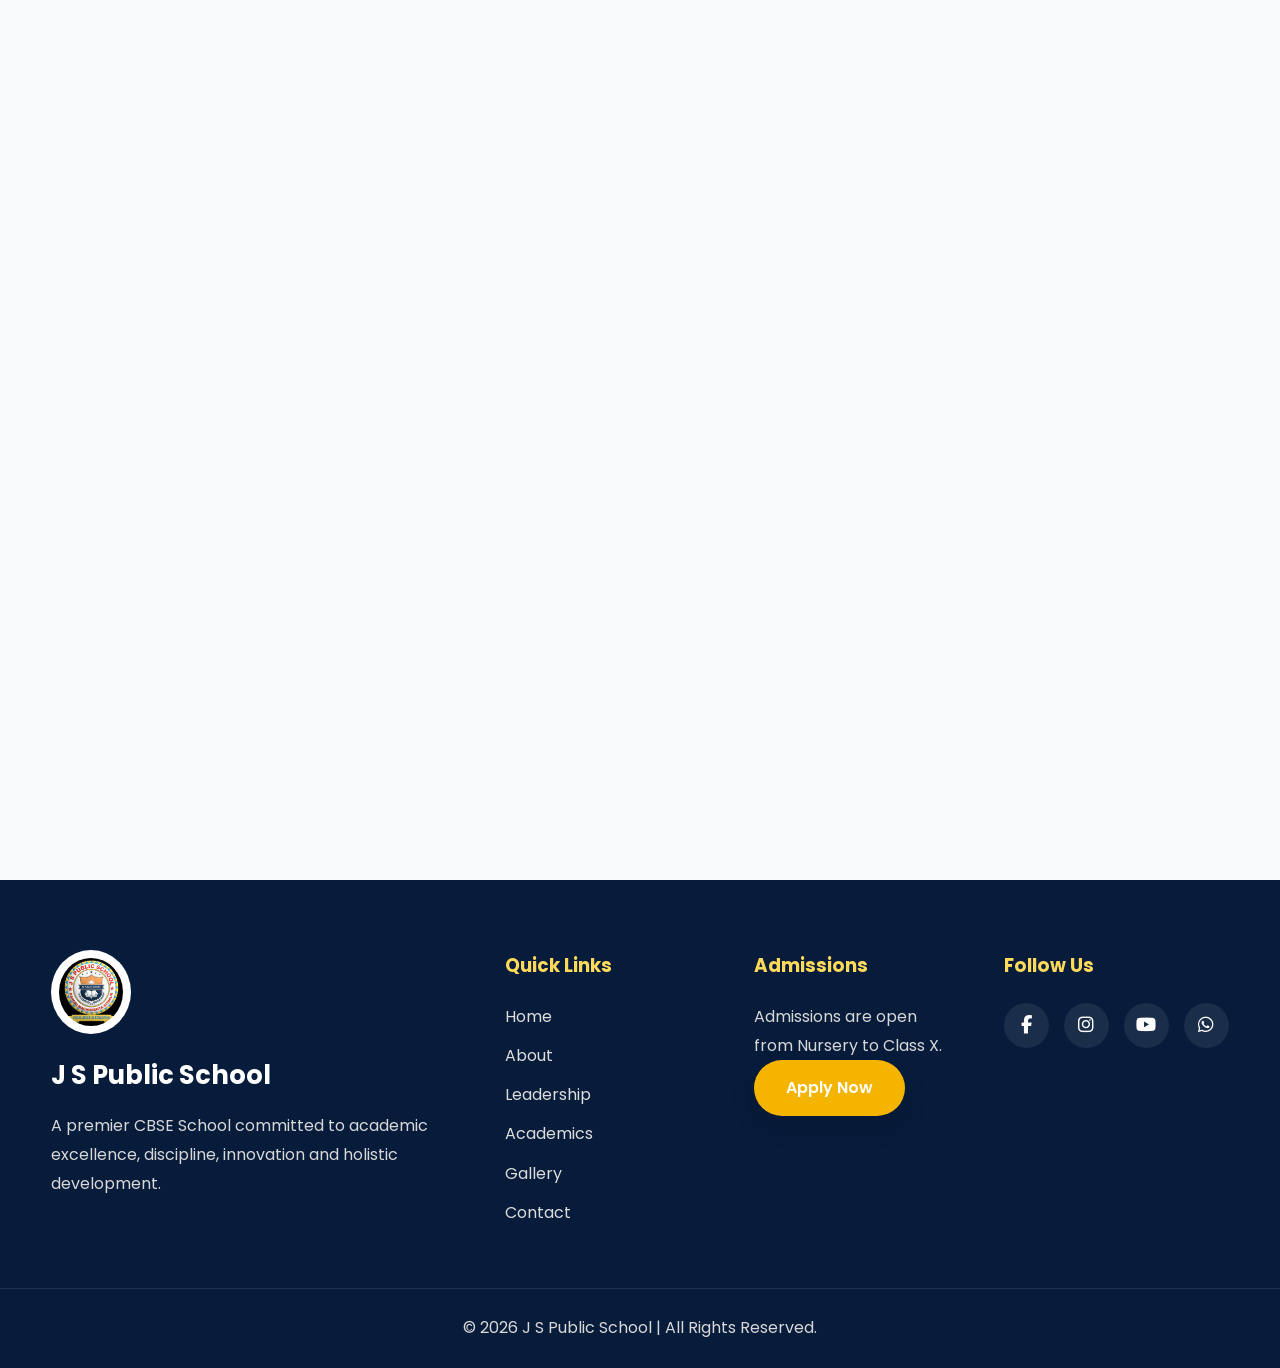
==== commit a2f751b5: "Fix file structure and overwrite root assets" ====
--- a/index.html
+++ b/index.html
@@ -111,11 +111,13 @@
                 <li><a href="academics.html">Academics</a></li>
 
                 <li><a href="gallery.html">Gallery</a></li>
-
-                <li><a href="admissions.html">Admissions</a></li>
-
-                <li><a href="contact.html">Contact</a></li>
-
+ <!-- <li><a href="admissions.html">Admissions</a></li> -->
+               
+
+                
+                <li><a href="disclosure.html">Disclosure</a></li>
+<li><a href="contact.html">Contact</a></li>
+                
             </ul>
 
         </nav>
@@ -807,7 +809,7 @@
 
             <p>
 
-                jspublicschool@gmail.com
+                jspublicschool00@gmail.com
 
             </p>
 
--- a/assets/css/style.css
+++ b/assets/css/style.css
@@ -1914,4 +1914,65 @@
 
 /* ===========================================================
    END OF FILE
-=========================================================== */+=========================================================== */
+
+/* ===========================================================
+   DISCLOSURE PAGE STYLES
+=========================================================== */
+
+.disclosure-table-wrapper {
+    background: #ffffff;
+    border-radius: var(--radius);
+    padding: 20px;
+    box-shadow: var(--shadow);
+    overflow-x: auto;
+}
+
+.disclosure-table {
+    width: 100%;
+    border-collapse: collapse;
+    text-align: left;
+}
+
+.disclosure-table th, 
+.disclosure-table td {
+    padding: 16px 20px;
+    border-bottom: 1px solid #e2e8f0;
+}
+
+.disclosure-table th {
+    background-color: var(--primary);
+    color: #ffffff;
+    font-weight: 600;
+}
+
+.disclosure-table tr:hover {
+    background-color: #f8fafc;
+}
+
+.doc-link {
+    display: inline-flex;
+    align-items: center;
+    gap: 8px;
+    padding: 8px 16px;
+    background-color: var(--primary);
+    color: #ffffff;
+    border-radius: 30px;
+    font-size: 0.9rem;
+    font-weight: 500;
+    transition: var(--transition);
+}
+
+.doc-link i {
+    color: var(--secondary);
+}
+
+.doc-link:hover {
+    background-color: var(--secondary);
+    color: #ffffff;
+    transform: translateY(-2px);
+}
+
+.doc-link:hover i {
+    color: #ffffff;
+}
